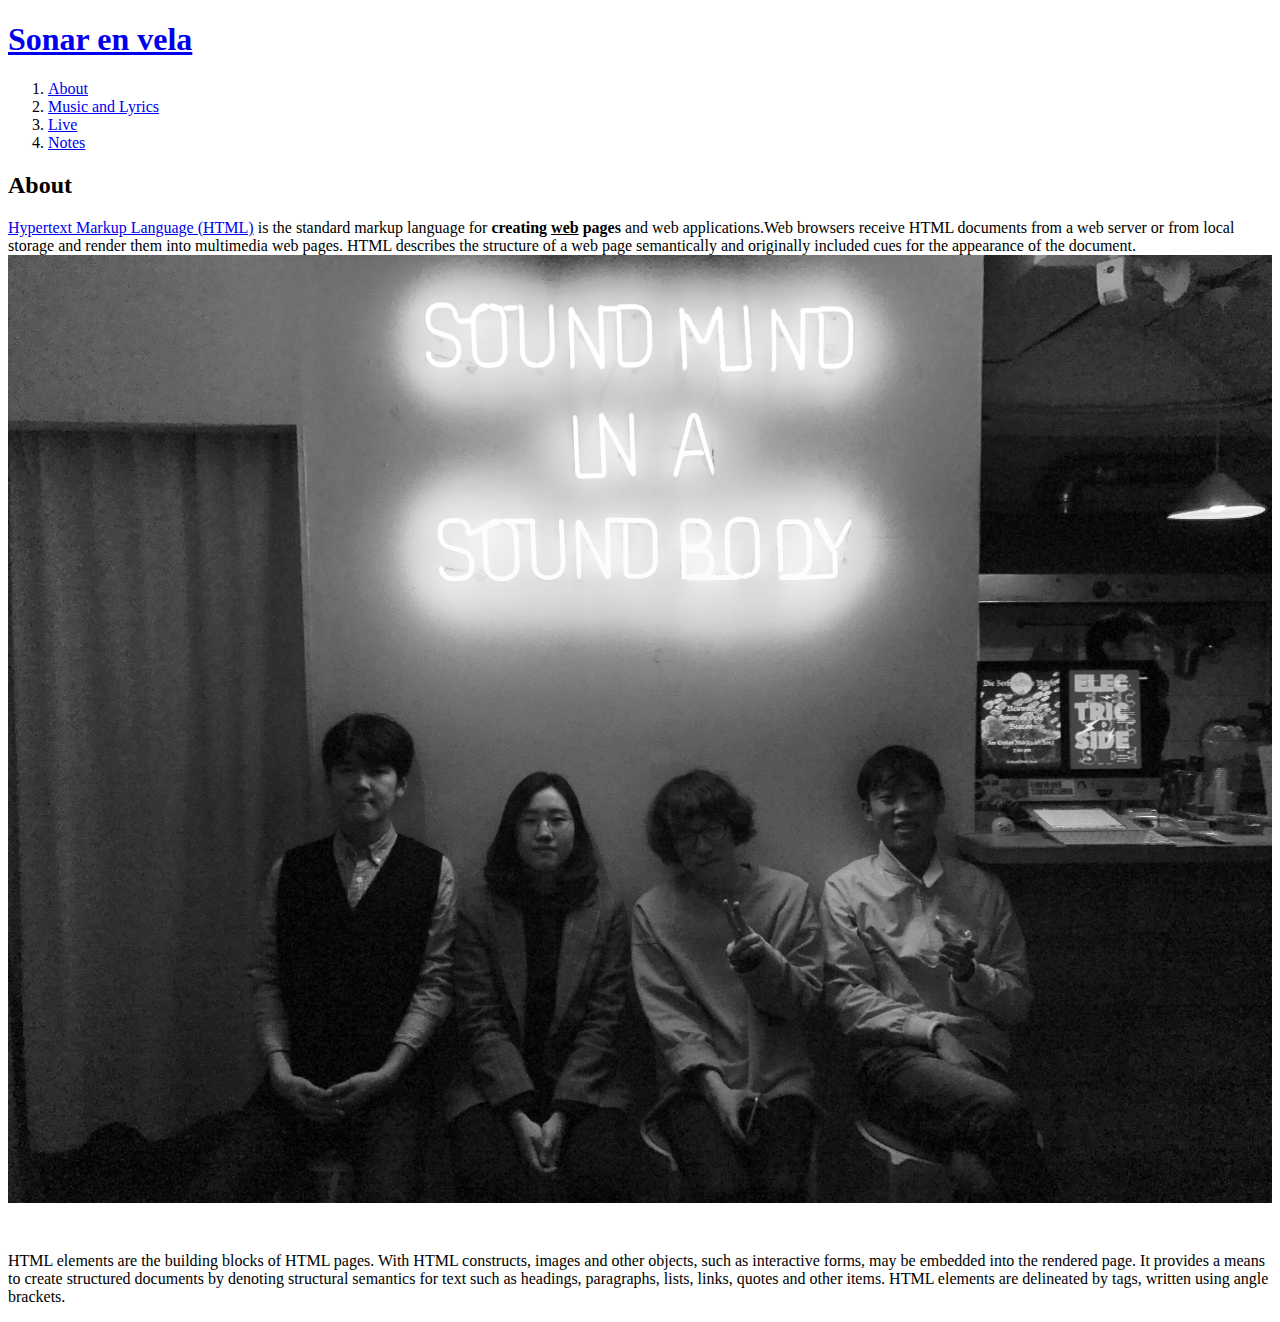
==== about.html @ 9bfe344f "Add files via upload" ====
<!doctype html>
<html>
<head>
  <title>Sonar en vela : About</title>
  <meta charset="utf-8">
  <!-- Global site tag (gtag.js) - Google Analytics -->
<script async src="https://www.googletagmanager.com/gtag/js?id=UA-129277754-1"></script>
<script>
  window.dataLayer = window.dataLayer || [];
  function gtag(){dataLayer.push(arguments);}
  gtag('js', new Date());

  gtag('config', 'UA-129277754-1');
</script>

</head>
<body>
  <h1><a href="index.html">Sonar en vela</a></h1>
  <ol>
    <li><a href="about.html">About</a></li>
    <li><a href="music_and_lyrics.html">Music and Lyrics</a></li>
    <li><a href="live.html">Live</a></li>
    <li><a href="notes.html">Notes</a></li>
  </ol>


  <h2>About</h2>
  <p><a href="https://www.w3.org/TR/html5/" target="_blank" title="html5 speicification">Hypertext Markup Language (HTML)</a> is the standard markup language for <strong>creating <u>web</u> pages</strong> and web applications.Web browsers receive HTML documents from a web server or from local storage and render them into multimedia web pages. HTML describes the structure of a web page semantically and originally included cues for the appearance of the document.
  <img src="band_members_2015.jpg" width="100%">
  </p>
  <p style="margin-top:45px;">HTML elements are the building blocks of HTML pages. With HTML constructs, images and other objects, such as interactive forms, may be embedded into the rendered page. It provides a means to create structured documents by denoting structural semantics for text such as headings, paragraphs, lists, links, quotes and other items. HTML elements are delineated by tags, written using angle brackets.
  </p>

  
  <!--Start of Tawk.to Script-->
<script type="text/javascript">
var Tawk_API=Tawk_API||{}, Tawk_LoadStart=new Date();
(function(){
var s1=document.createElement("script"),s0=document.getElementsByTagName("script")[0];
s1.async=true;
s1.src='https://embed.tawk.to/5bed5f060e6b3311cb795e76/default';
s1.charset='UTF-8';
s1.setAttribute('crossorigin','*');
s0.parentNode.insertBefore(s1,s0);
})();
</script>
<!--End of Tawk.to Script-->
</body>
</html>
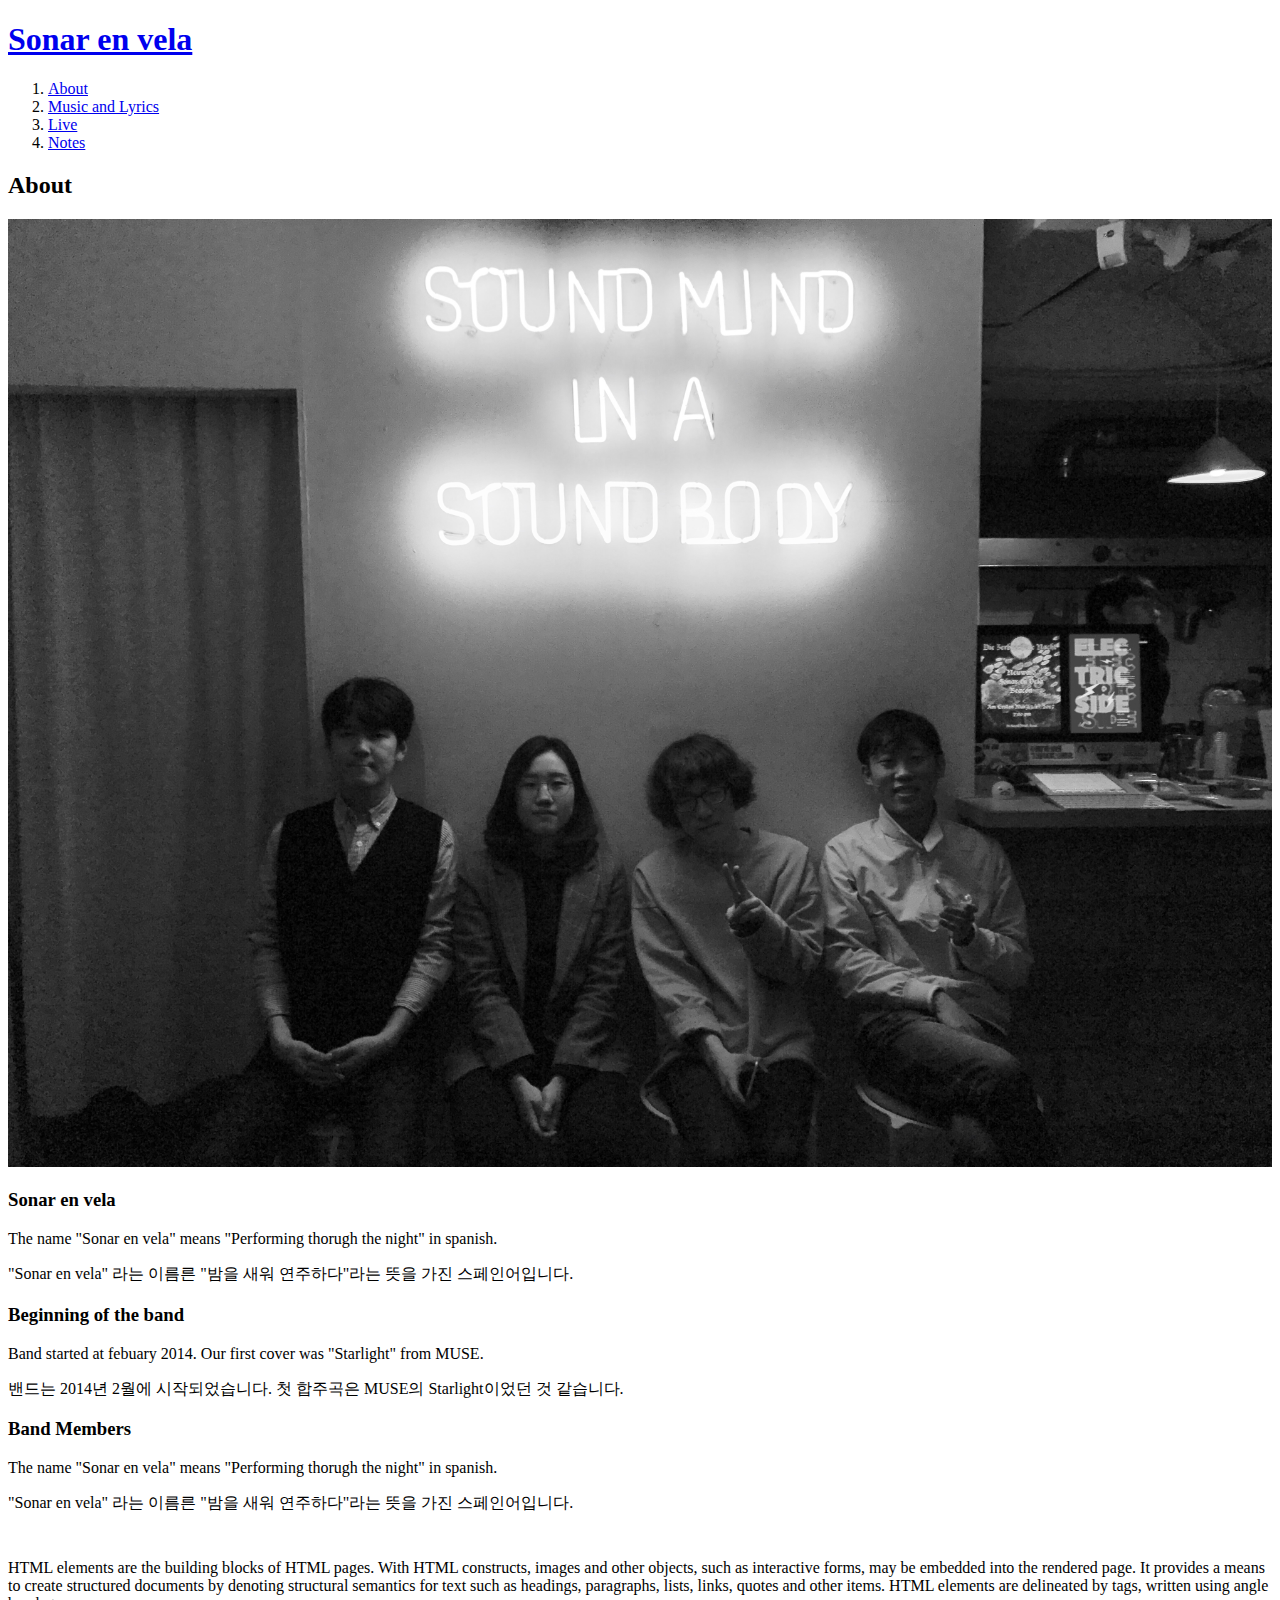
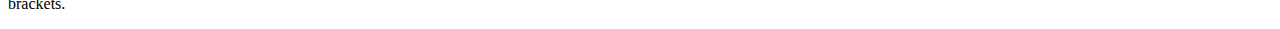
==== commit 13a122fc: "Add files via upload" ====
--- a/about.html
+++ b/about.html
@@ -25,13 +25,32 @@
 
 
   <h2>About</h2>
-  <p><a href="https://www.w3.org/TR/html5/" target="_blank" title="html5 speicification">Hypertext Markup Language (HTML)</a> is the standard markup language for <strong>creating <u>web</u> pages</strong> and web applications.Web browsers receive HTML documents from a web server or from local storage and render them into multimedia web pages. HTML describes the structure of a web page semantically and originally included cues for the appearance of the document.
   <img src="band_members_2015.jpg" width="100%">
+  <h3>Sonar en vela</h3>
+  <p>
+    The name "Sonar en vela" means "Performing thorugh the night" in spanish.
+  </p>
+  <p>
+    "Sonar en vela" 라는 이름른 "밤을 새워 연주하다"라는 뜻을 가진 스페인어입니다.
+  </p>
+  <h3>Beginning of the band</h3>
+  <p>
+    Band started at febuary 2014. Our first cover was "Starlight" from MUSE.
+  </p>
+  <p>
+    밴드는 2014년 2월에 시작되었습니다. 첫 합주곡은 MUSE의 Starlight이었던 것 같습니다.
+  </p>
+  <h3>Band Members</h3>
+  <p>
+    The name "Sonar en vela" means "Performing thorugh the night" in spanish.
+  </p>
+  <p>
+    "Sonar en vela" 라는 이름른 "밤을 새워 연주하다"라는 뜻을 가진 스페인어입니다.
   </p>
   <p style="margin-top:45px;">HTML elements are the building blocks of HTML pages. With HTML constructs, images and other objects, such as interactive forms, may be embedded into the rendered page. It provides a means to create structured documents by denoting structural semantics for text such as headings, paragraphs, lists, links, quotes and other items. HTML elements are delineated by tags, written using angle brackets.
   </p>
 
-  
+
   <!--Start of Tawk.to Script-->
 <script type="text/javascript">
 var Tawk_API=Tawk_API||{}, Tawk_LoadStart=new Date();
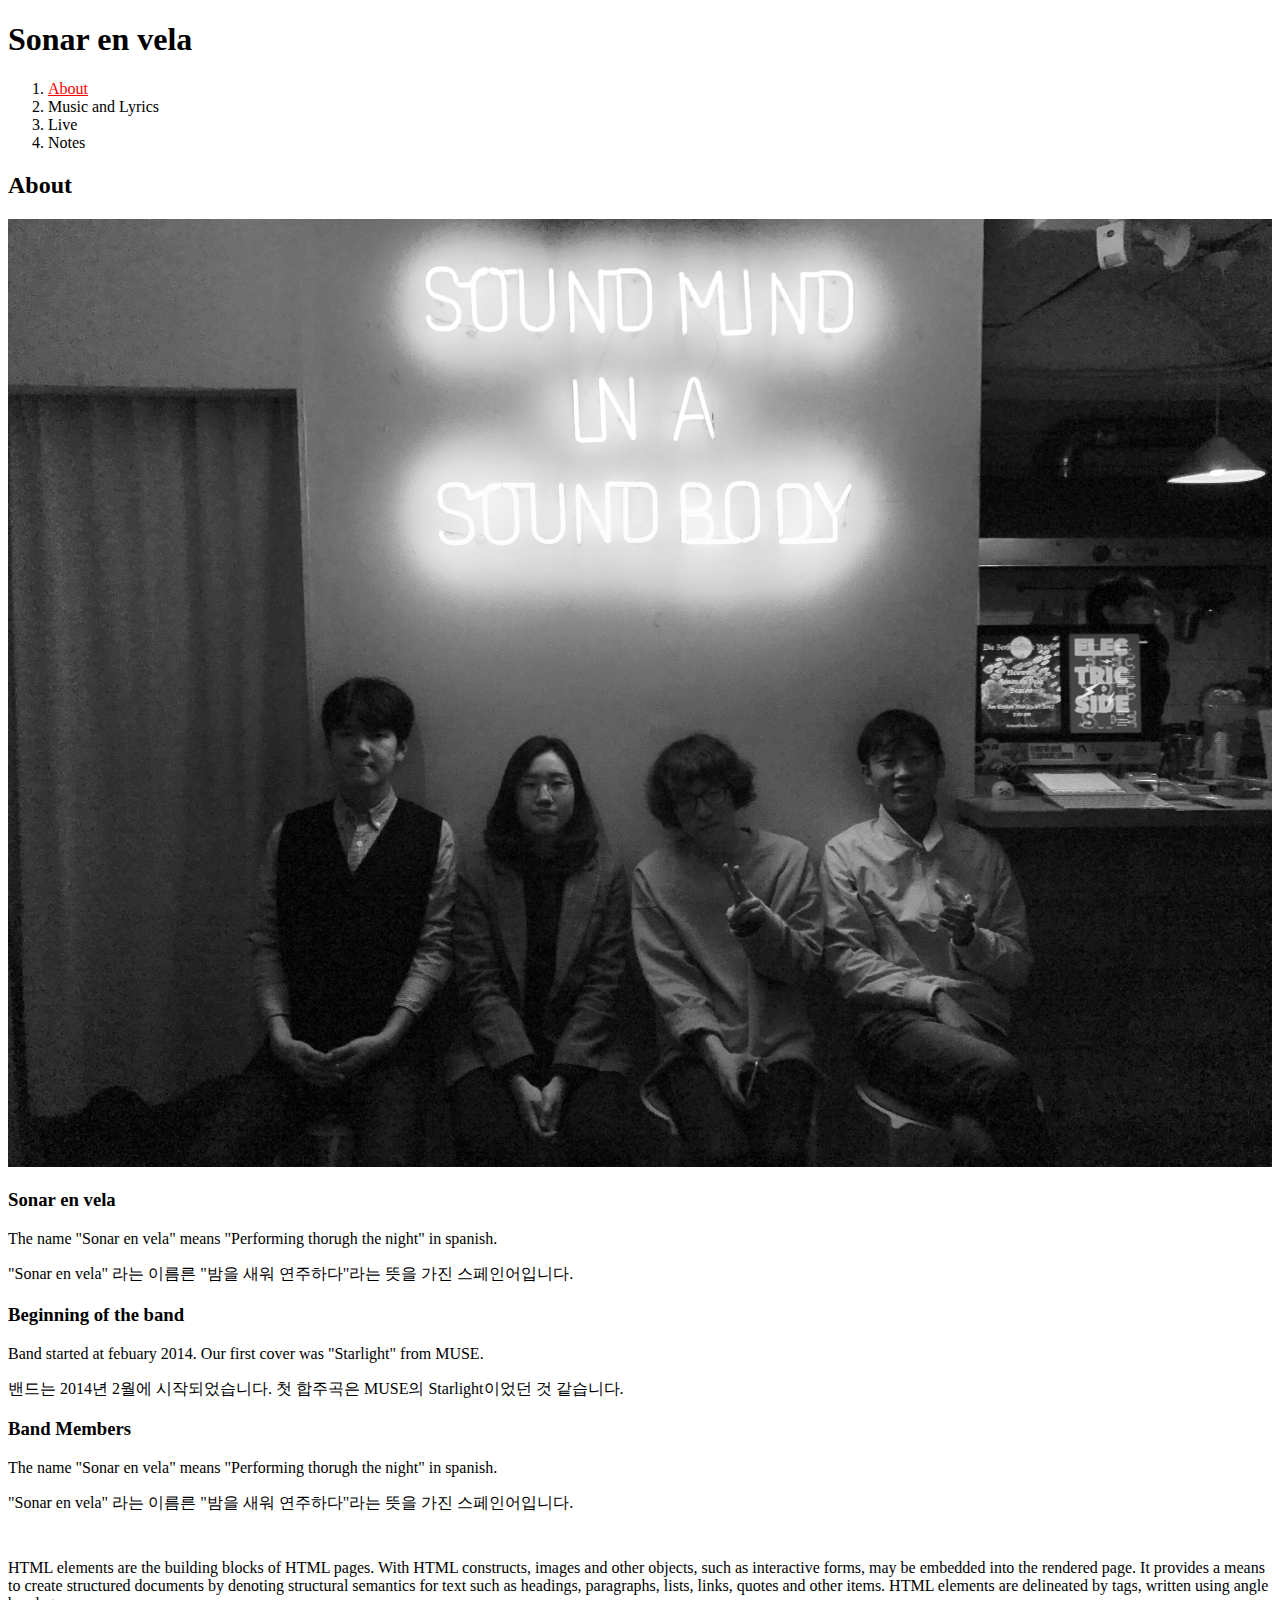
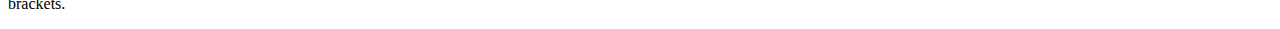
==== commit 4ae8b614: "Add files via upload" ====
--- a/about.html
+++ b/about.html
@@ -1,8 +1,16 @@
 <!doctype html>
 <html>
 <head>
-  <title>Sonar en vela : About</title>
+  <title>Sonar en vela</title>
   <meta charset="utf-8">
+  <style>
+    a {
+      color:black;
+      text-decoration: none;
+    }
+  </style>
+
+
   <!-- Global site tag (gtag.js) - Google Analytics -->
 <script async src="https://www.googletagmanager.com/gtag/js?id=UA-129277754-1"></script>
 <script>
@@ -12,12 +20,13 @@
 
   gtag('config', 'UA-129277754-1');
 </script>
+</head>
 
-</head>
+
 <body>
   <h1><a href="index.html">Sonar en vela</a></h1>
   <ol>
-    <li><a href="about.html">About</a></li>
+    <li><a href="about.html" style="color:red;text-decoration:underline">About</a></li>
     <li><a href="music_and_lyrics.html">Music and Lyrics</a></li>
     <li><a href="live.html">Live</a></li>
     <li><a href="notes.html">Notes</a></li>
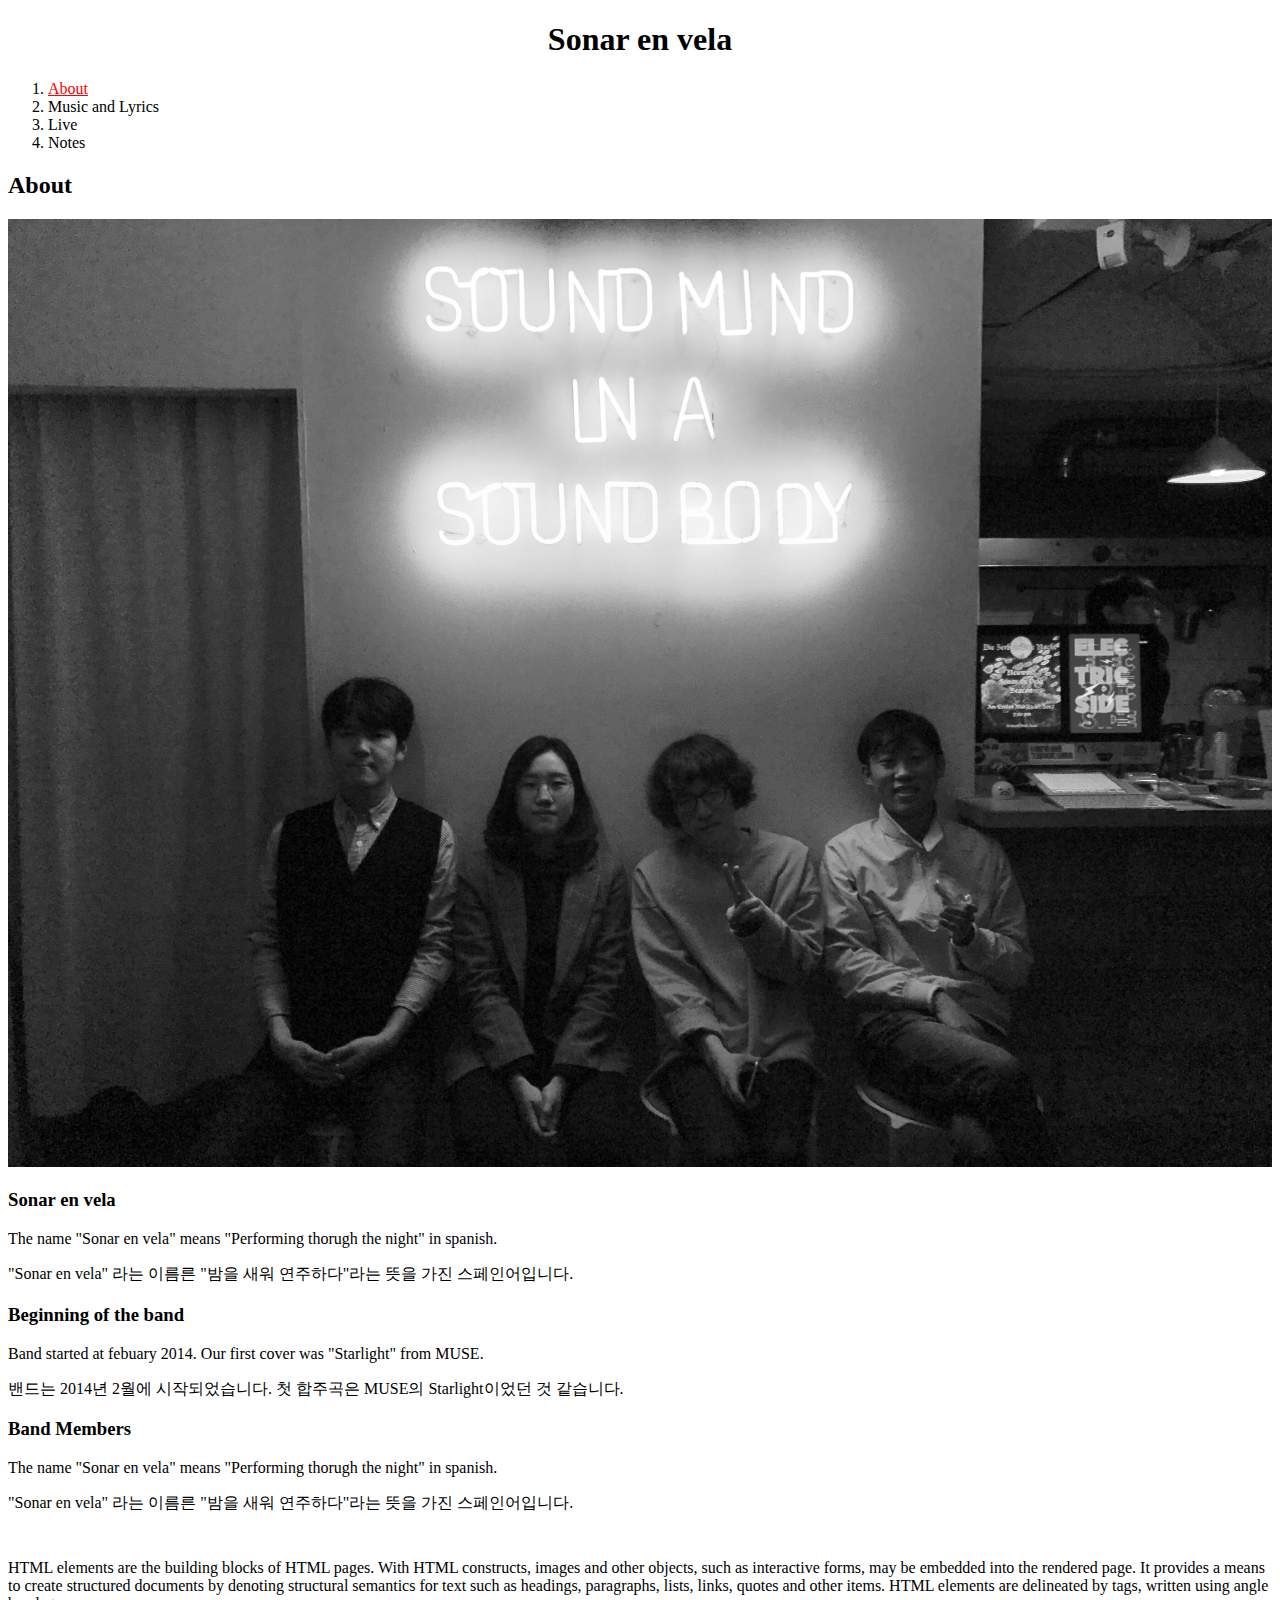
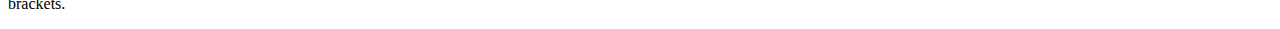
==== commit 882fce76: "Add files via upload" ====
--- a/about.html
+++ b/about.html
@@ -24,7 +24,7 @@
 
 
 <body>
-  <h1><a href="index.html">Sonar en vela</a></h1>
+  <h1 style="text-align : center"><a href="index.html">Sonar en vela</a></h1>
   <ol>
     <li><a href="about.html" style="color:red;text-decoration:underline">About</a></li>
     <li><a href="music_and_lyrics.html">Music and Lyrics</a></li>
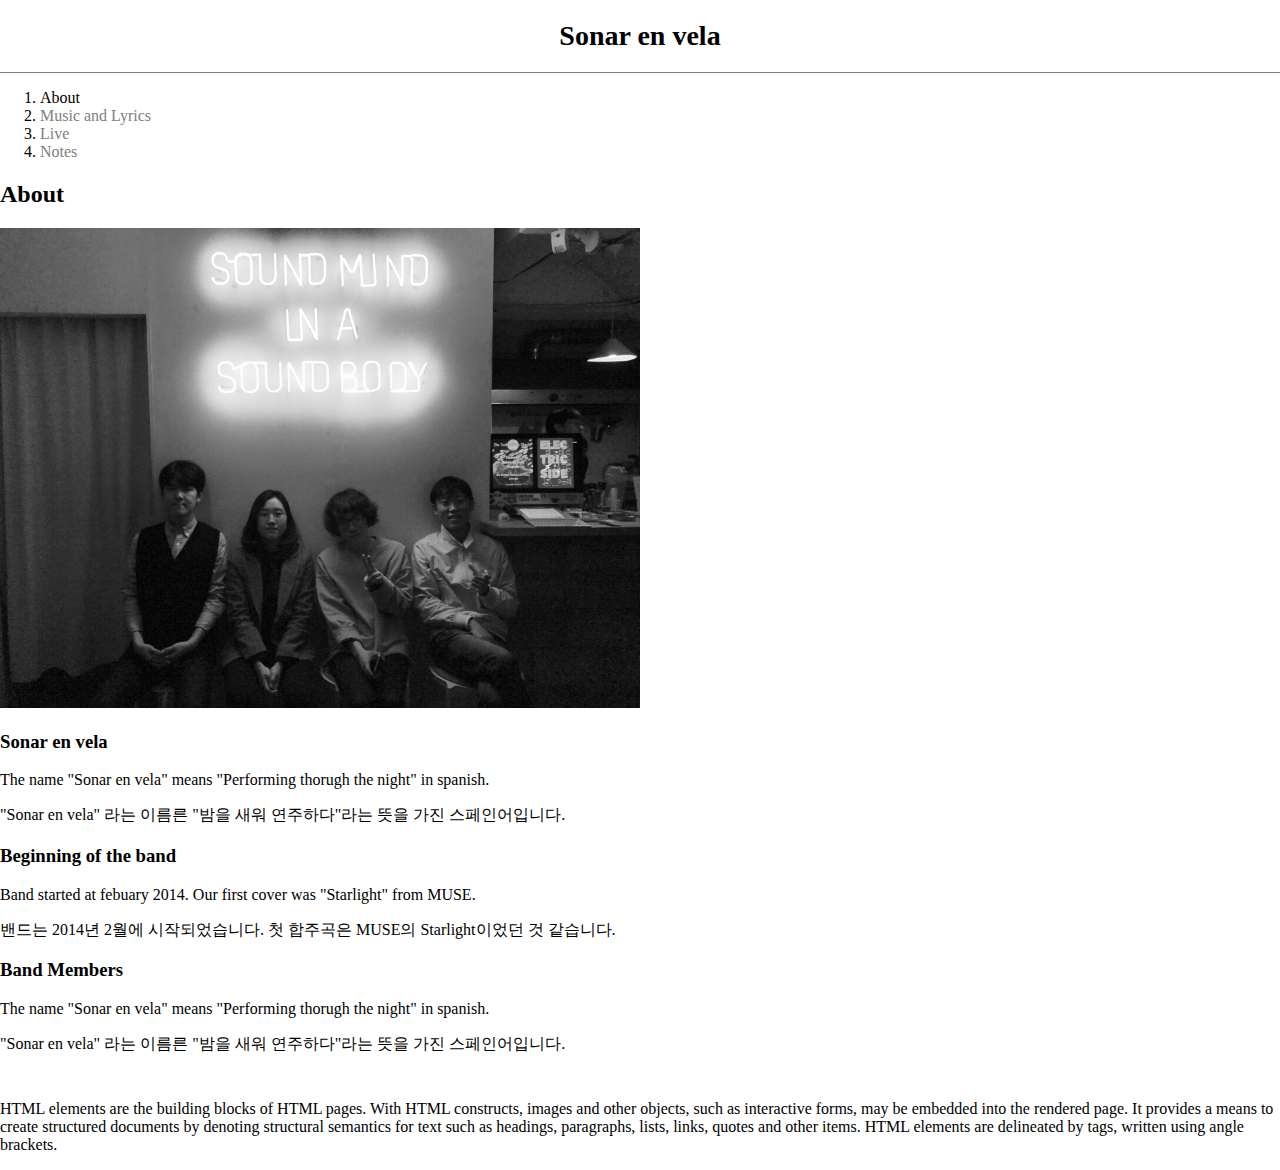
==== commit c7115643: "Add files via upload" ====
--- a/about.html
+++ b/about.html
@@ -7,6 +7,22 @@
     a {
       color:black;
       text-decoration: none;
+    }
+    .menu{
+      color:grey;
+    }
+    #active{
+      color:black;
+    }
+    h1{
+      font-size:28px;
+      text-align:center;
+      border-bottom:1px solid gray;
+      margin:0;
+      padding:20px;
+    }
+    body{
+      margin:0;
     }
   </style>
 
@@ -26,15 +42,15 @@
 <body>
   <h1 style="text-align : center"><a href="index.html">Sonar en vela</a></h1>
   <ol>
-    <li><a href="about.html" style="color:red;text-decoration:underline">About</a></li>
-    <li><a href="music_and_lyrics.html">Music and Lyrics</a></li>
-    <li><a href="live.html">Live</a></li>
-    <li><a href="notes.html">Notes</a></li>
+    <li><a href="about.html" class="menu" id="active">About</a></li>
+    <li><a href="music_and_lyrics.html" class="menu">Music and Lyrics</a></li>
+    <li><a href="live.html" class="menu">Live</a></li>
+    <li><a href="notes.html" class="menu">Notes</a></li>
   </ol>
 
 
   <h2>About</h2>
-  <img src="band_members_2015.jpg" width="100%">
+  <img src="band_members_2015.jpg" width="50%">
   <h3>Sonar en vela</h3>
   <p>
     The name "Sonar en vela" means "Performing thorugh the night" in spanish.
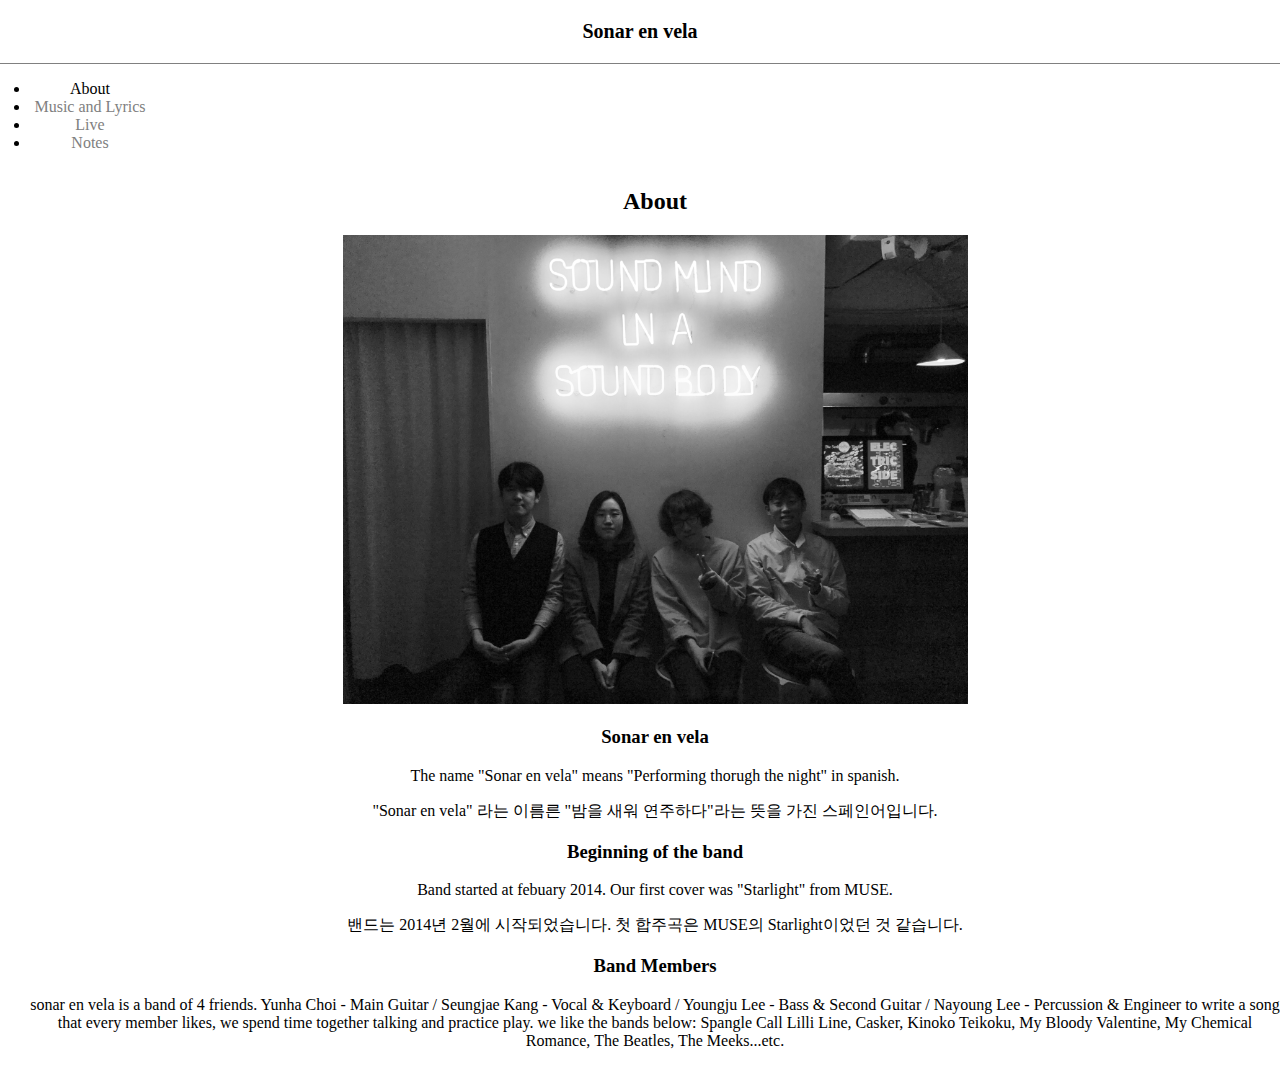
==== commit d372a988: "Add files via upload" ====
--- a/about.html
+++ b/about.html
@@ -15,7 +15,7 @@
       color:black;
     }
     h1{
-      font-size:28px;
+      font-size:20px;
       text-align:center;
       border-bottom:1px solid gray;
       margin:0;
@@ -23,6 +23,18 @@
     }
     body{
       margin:0;
+      text-align : center
+    }
+    #grid{
+      display: grid;
+      grid-template-columns: 150px 1fr;
+    }
+    ul{
+      padding-left:30px;
+    }
+    #article{
+      padding-left: 30px;
+      padding-left: 30px;
     }
   </style>
 
@@ -41,39 +53,39 @@
 
 <body>
   <h1 style="text-align : center"><a href="index.html">Sonar en vela</a></h1>
-  <ol>
-    <li><a href="about.html" class="menu" id="active">About</a></li>
-    <li><a href="music_and_lyrics.html" class="menu">Music and Lyrics</a></li>
-    <li><a href="live.html" class="menu">Live</a></li>
-    <li><a href="notes.html" class="menu">Notes</a></li>
-  </ol>
+  <div id="grid">
+    <ul>
+      <li><a href="about.html" class="menu" id="active">About</a></li>
+      <li><a href="music_and_lyrics.html" class="menu">Music and Lyrics</a></li>
+      <li><a href="live.html" class="menu">Live</a></li>
+      <li><a href="notes.html" class="menu">Notes</a></li>
+    </ul>
+  </div>
 
 
-  <h2>About</h2>
-  <img src="band_members_2015.jpg" width="50%">
-  <h3>Sonar en vela</h3>
-  <p>
-    The name "Sonar en vela" means "Performing thorugh the night" in spanish.
-  </p>
-  <p>
-    "Sonar en vela" 라는 이름른 "밤을 새워 연주하다"라는 뜻을 가진 스페인어입니다.
-  </p>
-  <h3>Beginning of the band</h3>
-  <p>
-    Band started at febuary 2014. Our first cover was "Starlight" from MUSE.
-  </p>
-  <p>
-    밴드는 2014년 2월에 시작되었습니다. 첫 합주곡은 MUSE의 Starlight이었던 것 같습니다.
-  </p>
-  <h3>Band Members</h3>
-  <p>
-    The name "Sonar en vela" means "Performing thorugh the night" in spanish.
-  </p>
-  <p>
-    "Sonar en vela" 라는 이름른 "밤을 새워 연주하다"라는 뜻을 가진 스페인어입니다.
-  </p>
-  <p style="margin-top:45px;">HTML elements are the building blocks of HTML pages. With HTML constructs, images and other objects, such as interactive forms, may be embedded into the rendered page. It provides a means to create structured documents by denoting structural semantics for text such as headings, paragraphs, lists, links, quotes and other items. HTML elements are delineated by tags, written using angle brackets.
-  </p>
+
+  <div id="article">
+    <h2>About</h2>
+    <img src="band_members_2015.jpg" width="50%">
+    <h3>Sonar en vela</h3>
+    <p>
+      The name "Sonar en vela" means "Performing thorugh the night" in spanish.
+    </p>
+    <p>
+      "Sonar en vela" 라는 이름른 "밤을 새워 연주하다"라는 뜻을 가진 스페인어입니다.
+    </p>
+    <h3>Beginning of the band</h3>
+    <p>
+      Band started at febuary 2014. Our first cover was "Starlight" from MUSE.
+    </p>
+    <p>
+      밴드는 2014년 2월에 시작되었습니다. 첫 합주곡은 MUSE의 Starlight이었던 것 같습니다.
+    </p>
+    <h3>Band Members</h3>
+    <p>
+      sonar en vela is a band of 4 friends.  Yunha Choi - Main Guitar / Seungjae Kang - Vocal & Keyboard / Youngju Lee - Bass & Second Guitar / Nayoung Lee - Percussion & Engineer  to write a song that every member likes, we spend time together talking and practice play.  we like the bands below: Spangle Call Lilli Line, Casker, Kinoko Teikoku, My Bloody Valentine, My Chemical Romance, The Beatles, The Meeks...etc.
+    </p>
+  </div>
 
 
   <!--Start of Tawk.to Script-->
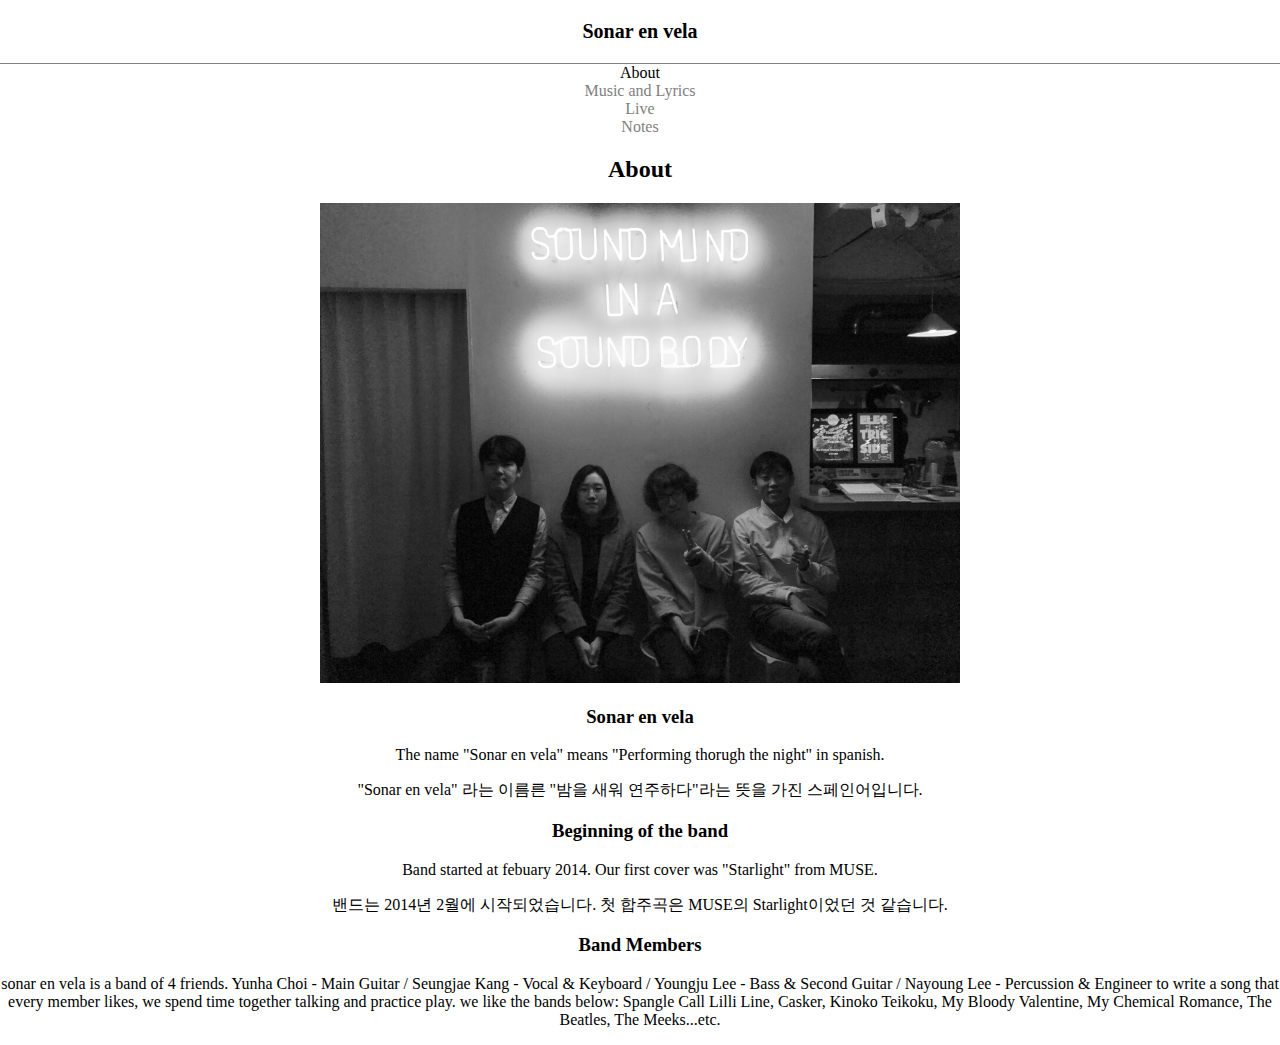
==== commit a61e4f14: "Add files via upload" ====
--- a/about.html
+++ b/about.html
@@ -25,17 +25,6 @@
       margin:0;
       text-align : center
     }
-    #grid{
-      display: grid;
-      grid-template-columns: 150px 1fr;
-    }
-    ul{
-      padding-left:30px;
-    }
-    #article{
-      padding-left: 30px;
-      padding-left: 30px;
-    }
   </style>
 
 
@@ -54,12 +43,10 @@
 <body>
   <h1 style="text-align : center"><a href="index.html">Sonar en vela</a></h1>
   <div id="grid">
-    <ul>
       <li><a href="about.html" class="menu" id="active">About</a></li>
       <li><a href="music_and_lyrics.html" class="menu">Music and Lyrics</a></li>
       <li><a href="live.html" class="menu">Live</a></li>
       <li><a href="notes.html" class="menu">Notes</a></li>
-    </ul>
   </div>
 
 
